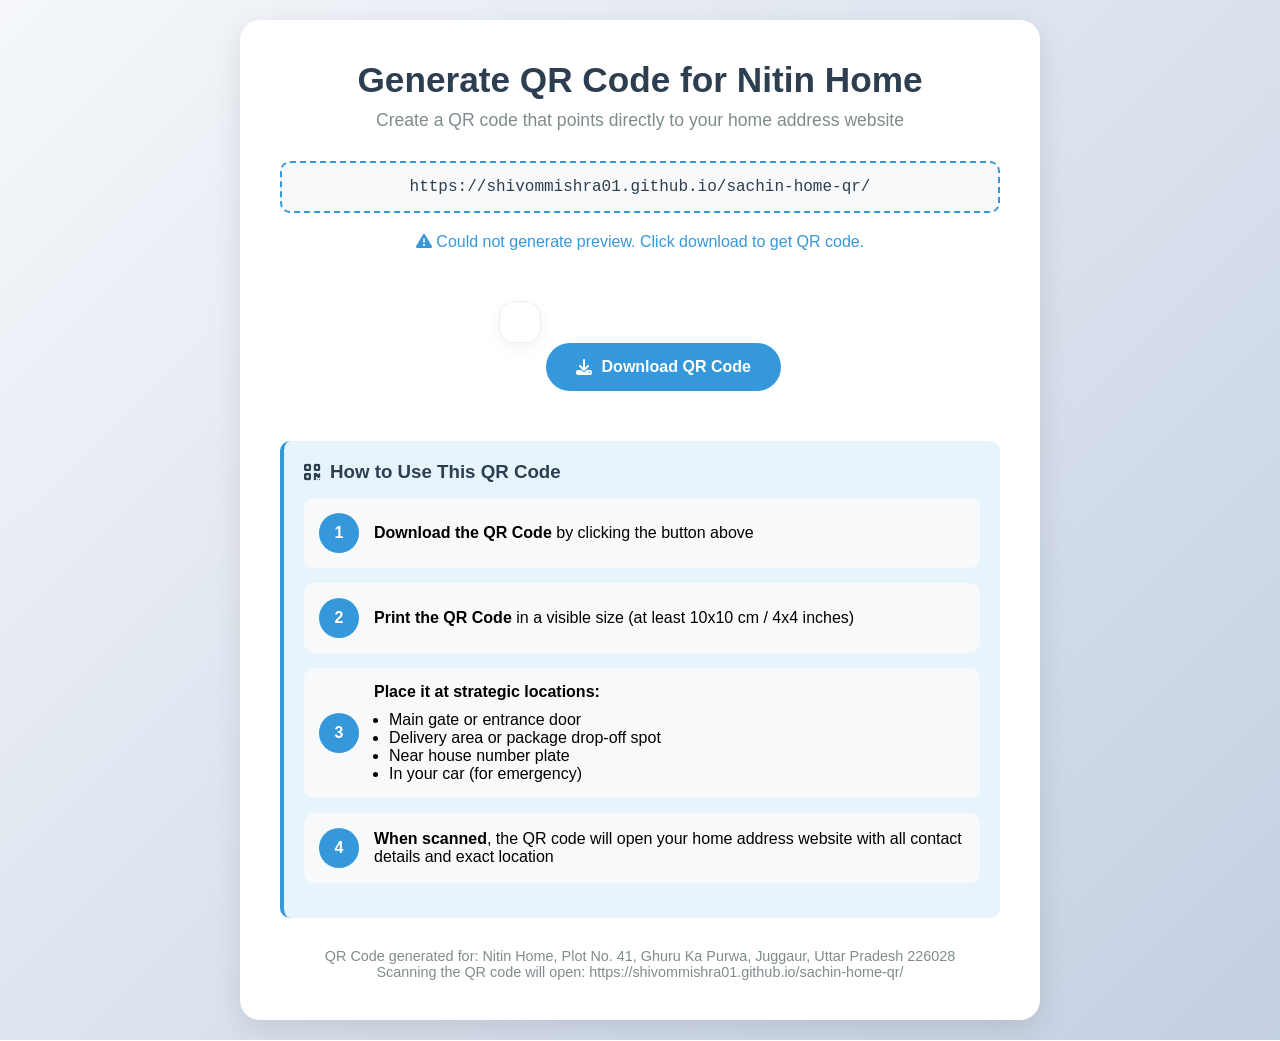
==== generate-qr.html @ 1f2d8676 "QR Update" ====
<!DOCTYPE html>
<html lang="en">

<head>
    <meta charset="UTF-8">
    <meta name="viewport" content="width=device-width, initial-scale=1.0">
    <title>Generate QR Code for Nitin Home</title>
    <link rel="stylesheet" href="https://cdnjs.cloudflare.com/ajax/libs/font-awesome/6.4.0/css/all.min.css">
    <style>
        * {
            margin: 0;
            padding: 0;
            box-sizing: border-box;
            font-family: 'Segoe UI', Tahoma, Geneva, Verdana, sans-serif;
        }

        body {
            background: linear-gradient(135deg, #f5f7fa 0%, #c3cfe2 100%);
            min-height: 100vh;
            display: flex;
            flex-direction: column;
            align-items: center;
            justify-content: center;
            padding: 20px;
        }

        .container {
            max-width: 800px;
            width: 100%;
            background: white;
            border-radius: 20px;
            box-shadow: 0 10px 30px rgba(0, 0, 0, 0.1);
            padding: 40px;
            text-align: center;
        }

        h1 {
            color: #2c3e50;
            margin-bottom: 10px;
            font-size: 2.2rem;
        }

        .subtitle {
            color: #7f8c8d;
            margin-bottom: 30px;
            font-size: 1.1rem;
        }

        .url-display {
            background: #f8f9fa;
            padding: 15px;
            border-radius: 10px;
            margin: 20px 0;
            border: 2px dashed #3498db;
            word-break: break-all;
            font-family: monospace;
            font-size: 1rem;
            color: #2c3e50;
        }

        .qr-container {
            margin: 30px auto;
            padding: 20px;
            background: white;
            border-radius: 15px;
            display: inline-block;
            box-shadow: 0 5px 15px rgba(0, 0, 0, 0.05);
            border: 1px solid #eee;
        }

        .qr-image {
            width: 300px;
            height: 300px;
            object-fit: contain;
        }

        .download-btn {
            background: #3498db;
            color: white;
            border: none;
            padding: 15px 30px;
            border-radius: 50px;
            font-size: 1rem;
            font-weight: 600;
            cursor: pointer;
            margin: 20px 0;
            transition: all 0.3s ease;
            display: inline-flex;
            align-items: center;
            justify-content: center;
            gap: 10px;
        }

        .download-btn:hover {
            background: #2980b9;
            transform: translateY(-2px);
            box-shadow: 0 5px 15px rgba(52, 152, 219, 0.3);
        }

        .instructions {
            background: #e8f4fc;
            padding: 20px;
            border-radius: 10px;
            margin-top: 30px;
            text-align: left;
            border-left: 4px solid #3498db;
        }

        .instructions h3 {
            color: #2c3e50;
            margin-bottom: 15px;
            display: flex;
            align-items: center;
            gap: 10px;
        }

        .step {
            display: flex;
            align-items: center;
            background: #f8f9fa;
            padding: 15px;
            border-radius: 10px;
            margin: 15px 0;
            text-align: left;
        }

        .step-number {
            background: #3498db;
            color: white;
            width: 40px;
            height: 40px;
            border-radius: 50%;
            display: flex;
            align-items: center;
            justify-content: center;
            font-weight: bold;
            margin-right: 15px;
            flex-shrink: 0;
        }

        .step-content {
            flex: 1;
        }

        .footer {
            margin-top: 30px;
            color: #7f8c8d;
            font-size: 0.9rem;
        }

        .success-message {
            background: #d4edda;
            color: #155724;
            padding: 10px 20px;
            border-radius: 5px;
            margin: 10px 0;
            display: none;
        }

        .success-message.show {
            display: block;
        }

        .loading {
            display: none;
            color: #3498db;
            margin: 20px 0;
        }

        .loading.show {
            display: block;
        }

        .loading i {
            animation: spin 1s linear infinite;
        }

        @keyframes spin {
            0% {
                transform: rotate(0deg);
            }

            100% {
                transform: rotate(360deg);
            }
        }
    </style>
</head>

<body>
    <div class="container">
        <h1>Generate QR Code for Nitin Home</h1>
        <p class="subtitle">Create a QR code that points directly to your home address website</p>

        <div class="url-display">
            https://shivommishra01.github.io/sachin-home-qr/
        </div>

        <div class="loading" id="loading">
            <i class="fas fa-spinner"></i> Generating QR Code...
        </div>

        <div class="qr-container">
            <!-- QR Code will be inserted here -->
            <img id="qrImage" class="qr-image" src="" alt="QR Code for Nitin Home" style="display: none;">
        </div>

        <div id="successMessage" class="success-message"></div>

        <button class="download-btn" id="downloadBtn" style="display: none;">
            <i class="fas fa-download"></i> Download QR Code
        </button>

        <div class="instructions">
            <h3><i class="fas fa-qrcode"></i> How to Use This QR Code</h3>
            <div class="step">
                <div class="step-number">1</div>
                <div class="step-content">
                    <strong>Download the QR Code</strong> by clicking the button above
                </div>
            </div>

            <div class="step">
                <div class="step-number">2</div>
                <div class="step-content">
                    <strong>Print the QR Code</strong> in a visible size (at least 10x10 cm / 4x4 inches)
                </div>
            </div>

            <div class="step">
                <div class="step-number">3</div>
                <div class="step-content">
                    <strong>Place it at strategic locations:</strong>
                    <ul style="margin-top: 10px; margin-left: 15px;">
                        <li>Main gate or entrance door</li>
                        <li>Delivery area or package drop-off spot</li>
                        <li>Near house number plate</li>
                        <li>In your car (for emergency)</li>
                    </ul>
                </div>
            </div>

            <div class="step">
                <div class="step-number">4</div>
                <div class="step-content">
                    <strong>When scanned</strong>, the QR code will open your home address website with all contact
                    details and exact location
                </div>
            </div>
        </div>

        <div class="footer">
            <p>QR Code generated for: Nitin Home, Plot No. 41, Ghuru Ka Purwa, Juggaur, Uttar Pradesh 226028</p>
            <p>Scanning the QR code will open: https://shivommishra01.github.io/sachin-home-qr/</p>
        </div>
    </div>

    <script>
        // Your GitHub Pages URL
        const websiteUrl = "https://shivommishra01.github.io/sachin-home-qr/";

        // Using QRServer API
        const qrCodeUrl = `https://api.qrserver.com/v1/create-qr-code/?size=300x300&data=${encodeURIComponent(websiteUrl)}&format=png`;
        const highQualityQRUrl = `https://api.qrserver.com/v1/create-qr-code/?size=1000x1000&data=${encodeURIComponent(websiteUrl)}&format=png`;

        // Alternative APIs if the main one fails
        const alternativeApis = [
            `https://quickchart.io/qr?text=${encodeURIComponent(websiteUrl)}&size=300`,
            `https://api.qr-code-generator.com/v1/create?access-token=DEMO_TOKEN&qr_code_text=${encodeURIComponent(websiteUrl)}&image_format=PNG&image_width=300`
        ];

        // Initialize when page loads
        document.addEventListener('DOMContentLoaded', function () {
            const qrImage = document.getElementById('qrImage');
            const downloadBtn = document.getElementById('downloadBtn');
            const loading = document.getElementById('loading');
            const successMsg = document.getElementById('successMessage');

            // Show loading
            loading.classList.add('show');

            // Try to load QR code
            qrImage.onload = function () {
                // Success! Hide loading, show QR code and download button
                loading.classList.remove('show');
                qrImage.style.display = 'block';
                downloadBtn.style.display = 'inline-flex';

                successMsg.textContent = 'QR Code generated successfully!';
                successMsg.classList.add('show');

                setTimeout(() => {
                    successMsg.classList.remove('show');
                }, 3000);
            };

            qrImage.onerror = function () {
                // If first API fails, try alternatives
                console.log('First API failed, trying alternative...');
                qrImage.src = alternativeApis[0];

                qrImage.onerror = function () {
                    console.log('All APIs failed, showing download link only');
                    loading.innerHTML = '<i class="fas fa-exclamation-triangle"></i> Could not generate preview. Click download to get QR code.';

                    // Still show download button
                    downloadBtn.style.display = 'inline-flex';
                    qrImage.style.display = 'none';
                };
            };

            // Set the initial source
            qrImage.src = qrCodeUrl;

            // Download QR Code
            downloadBtn.addEventListener('click', function () {
                const btn = this;
                const originalHTML = btn.innerHTML;

                // Show loading state
                btn.innerHTML = '<i class="fas fa-spinner fa-spin"></i> Downloading...';
                btn.disabled = true;

                // Create a temporary anchor element for download
                const link = document.createElement('a');
                link.href = highQualityQRUrl;
                link.download = 'Nitin-Home-QR-Code.png';

                // Append to body, click, and remove
                document.body.appendChild(link);
                link.click();
                document.body.removeChild(link);

                // Show success message
                successMsg.textContent = 'QR Code downloaded successfully! Check your downloads folder.';
                successMsg.classList.add('show');

                // Reset button
                setTimeout(() => {
                    btn.innerHTML = originalHTML;
                    btn.disabled = false;
                }, 2000);

                // Hide success message after 5 seconds
                setTimeout(() => {
                    successMsg.classList.remove('show');
                }, 5000);
            });

            // Allow right-click save on the QR image
            qrImage.addEventListener('contextmenu', function (e) {
                // Allow default right-click menu for "Save Image As"
                return true;
            });
        });
    </script>
</body>

</html>
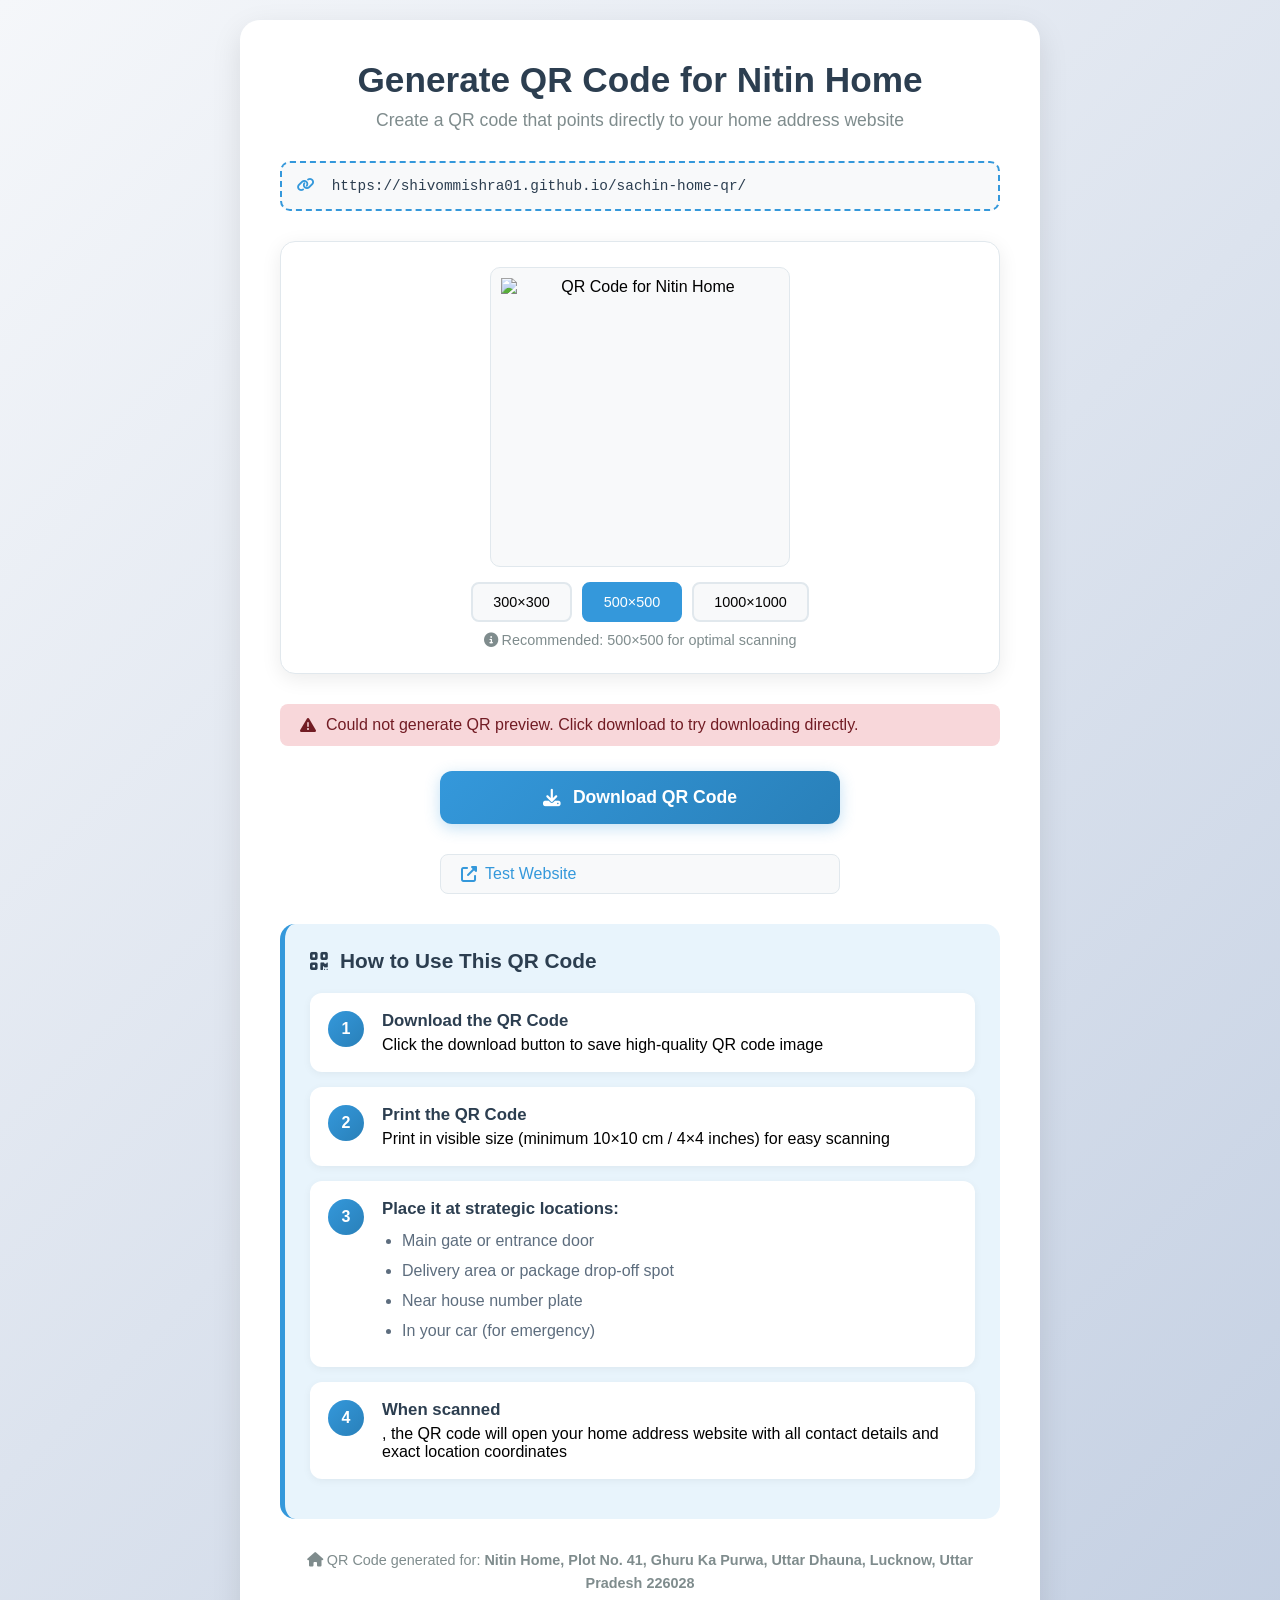
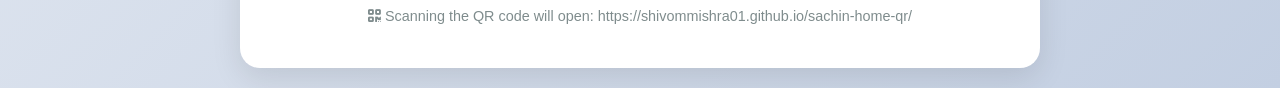
==== commit 557180f5: "Update QR" ====
--- a/generate-qr.html
+++ b/generate-qr.html
@@ -54,125 +54,230 @@
             border: 2px dashed #3498db;
             word-break: break-all;
             font-family: monospace;
-            font-size: 1rem;
+            font-size: 0.9rem;
             color: #2c3e50;
+            text-align: left;
+        }
+
+        .url-display i {
+            color: #3498db;
+            margin-right: 8px;
+        }
+
+        .qr-display-section {
+            margin: 30px 0;
         }
 
         .qr-container {
-            margin: 30px auto;
-            padding: 20px;
             background: white;
             border-radius: 15px;
+            padding: 25px;
             display: inline-block;
-            box-shadow: 0 5px 15px rgba(0, 0, 0, 0.05);
-            border: 1px solid #eee;
-        }
-
-        .qr-image {
+            box-shadow: 0 5px 20px rgba(0, 0, 0, 0.08);
+            border: 1px solid #e1e8ed;
+            margin: 20px 0;
+            position: relative;
+        }
+
+        .qr-wrapper {
             width: 300px;
             height: 300px;
+            display: flex;
+            align-items: center;
+            justify-content: center;
+            margin: 0 auto;
+            background: #f8f9fa;
+            border-radius: 10px;
+            border: 1px solid #e1e8ed;
+            overflow: hidden;
+        }
+
+        .qr-image {
+            width: 100%;
+            height: 100%;
             object-fit: contain;
+            padding: 10px;
+            transition: transform 0.3s ease;
+        }
+
+        .qr-image:hover {
+            transform: scale(1.02);
+        }
+
+        .qr-actions {
+            display: flex;
+            flex-direction: column;
+            gap: 15px;
+            max-width: 400px;
+            margin: 25px auto;
         }
 
         .download-btn {
+            background: linear-gradient(135deg, #3498db 0%, #2980b9 100%);
+            color: white;
+            border: none;
+            padding: 16px 30px;
+            border-radius: 12px;
+            font-size: 1.1rem;
+            font-weight: 600;
+            cursor: pointer;
+            transition: all 0.3s ease;
+            display: flex;
+            align-items: center;
+            justify-content: center;
+            gap: 12px;
+            box-shadow: 0 4px 15px rgba(52, 152, 219, 0.3);
+        }
+
+        .download-btn:hover {
+            transform: translateY(-3px);
+            box-shadow: 0 8px 20px rgba(52, 152, 219, 0.4);
+        }
+
+        .download-btn:active {
+            transform: translateY(-1px);
+        }
+
+        .size-options {
+            display: flex;
+            gap: 10px;
+            justify-content: center;
+            margin-top: 15px;
+        }
+
+        .size-btn {
+            background: #f8f9fa;
+            border: 2px solid #e1e8ed;
+            padding: 10px 20px;
+            border-radius: 8px;
+            font-size: 0.9rem;
+            font-weight: 500;
+            cursor: pointer;
+            transition: all 0.3s ease;
+        }
+
+        .size-btn:hover {
+            background: #e9ecef;
+            border-color: #3498db;
+        }
+
+        .size-btn.active {
             background: #3498db;
             color: white;
-            border: none;
-            padding: 15px 30px;
-            border-radius: 50px;
-            font-size: 1rem;
-            font-weight: 600;
-            cursor: pointer;
-            margin: 20px 0;
-            transition: all 0.3s ease;
-            display: inline-flex;
-            align-items: center;
-            justify-content: center;
-            gap: 10px;
-        }
-
-        .download-btn:hover {
-            background: #2980b9;
-            transform: translateY(-2px);
-            box-shadow: 0 5px 15px rgba(52, 152, 219, 0.3);
+            border-color: #3498db;
         }
 
         .instructions {
             background: #e8f4fc;
-            padding: 20px;
-            border-radius: 10px;
+            padding: 25px;
+            border-radius: 15px;
             margin-top: 30px;
             text-align: left;
-            border-left: 4px solid #3498db;
+            border-left: 5px solid #3498db;
         }
 
         .instructions h3 {
             color: #2c3e50;
-            margin-bottom: 15px;
-            display: flex;
-            align-items: center;
-            gap: 10px;
+            margin-bottom: 20px;
+            display: flex;
+            align-items: center;
+            gap: 12px;
+            font-size: 1.3rem;
         }
 
         .step {
             display: flex;
-            align-items: center;
-            background: #f8f9fa;
-            padding: 15px;
-            border-radius: 10px;
+            align-items: flex-start;
+            background: white;
+            padding: 18px;
+            border-radius: 12px;
             margin: 15px 0;
             text-align: left;
+            box-shadow: 0 2px 8px rgba(0, 0, 0, 0.05);
+            transition: transform 0.3s ease;
+        }
+
+        .step:hover {
+            transform: translateX(5px);
         }
 
         .step-number {
-            background: #3498db;
+            background: linear-gradient(135deg, #3498db 0%, #2980b9 100%);
             color: white;
-            width: 40px;
-            height: 40px;
+            width: 36px;
+            height: 36px;
             border-radius: 50%;
             display: flex;
             align-items: center;
             justify-content: center;
             font-weight: bold;
-            margin-right: 15px;
+            margin-right: 18px;
             flex-shrink: 0;
+            font-size: 1rem;
         }
 
         .step-content {
             flex: 1;
+        }
+
+        .step-content strong {
+            color: #2c3e50;
+            font-size: 1.05rem;
+            display: block;
+            margin-bottom: 5px;
+        }
+
+        .step-content ul {
+            margin-left: 20px;
+            margin-top: 10px;
+            color: #5d6d7e;
+        }
+
+        .step-content li {
+            margin-bottom: 6px;
+            line-height: 1.5;
         }
 
         .footer {
             margin-top: 30px;
             color: #7f8c8d;
             font-size: 0.9rem;
+            line-height: 1.6;
         }
 
         .success-message {
             background: #d4edda;
             color: #155724;
-            padding: 10px 20px;
-            border-radius: 5px;
-            margin: 10px 0;
+            padding: 12px 20px;
+            border-radius: 8px;
+            margin: 15px 0;
             display: none;
+            align-items: center;
+            gap: 10px;
+            animation: fadeIn 0.5s ease;
         }
 
         .success-message.show {
-            display: block;
+            display: flex;
         }
 
         .loading {
-            display: none;
+            display: flex;
+            align-items: center;
+            justify-content: center;
+            gap: 15px;
             color: #3498db;
-            margin: 20px 0;
-        }
-
-        .loading.show {
-            display: block;
+            margin: 30px 0;
+            padding: 20px;
+            background: #f8f9fa;
+            border-radius: 10px;
+            font-size: 1.1rem;
+            font-weight: 500;
         }
 
         .loading i {
             animation: spin 1s linear infinite;
+            font-size: 1.5rem;
         }
 
         @keyframes spin {
@@ -182,6 +287,93 @@
 
             100% {
                 transform: rotate(360deg);
+            }
+        }
+
+        @keyframes fadeIn {
+            from {
+                opacity: 0;
+                transform: translateY(-10px);
+            }
+
+            to {
+                opacity: 1;
+                transform: translateY(0);
+            }
+        }
+
+        .qr-size-info {
+            margin-top: 10px;
+            color: #7f8c8d;
+            font-size: 0.9rem;
+        }
+
+        .test-link {
+            display: inline-flex;
+            align-items: center;
+            gap: 8px;
+            background: #f8f9fa;
+            color: #3498db;
+            padding: 10px 20px;
+            border-radius: 8px;
+            text-decoration: none;
+            margin-top: 15px;
+            transition: all 0.3s ease;
+            border: 1px solid #e1e8ed;
+        }
+
+        .test-link:hover {
+            background: #3498db;
+            color: white;
+            transform: translateY(-2px);
+            box-shadow: 0 4px 12px rgba(52, 152, 219, 0.2);
+        }
+
+        @media (max-width: 768px) {
+            .container {
+                padding: 25px;
+            }
+
+            h1 {
+                font-size: 1.8rem;
+            }
+
+            .qr-wrapper {
+                width: 250px;
+                height: 250px;
+            }
+
+            .size-options {
+                flex-wrap: wrap;
+            }
+
+            .step {
+                flex-direction: column;
+                align-items: flex-start;
+            }
+
+            .step-number {
+                margin-bottom: 10px;
+            }
+        }
+
+        @media (max-width: 480px) {
+            .container {
+                padding: 20px;
+            }
+
+            .qr-wrapper {
+                width: 200px;
+                height: 200px;
+            }
+
+            .download-btn {
+                padding: 14px 20px;
+                font-size: 1rem;
+            }
+
+            .instructions {
+                padding: 20px;
             }
         }
     </style>
@@ -193,37 +385,65 @@
         <p class="subtitle">Create a QR code that points directly to your home address website</p>
 
         <div class="url-display">
+            <i class="fas fa-link"></i>
             https://shivommishra01.github.io/sachin-home-qr/
         </div>
 
-        <div class="loading" id="loading">
-            <i class="fas fa-spinner"></i> Generating QR Code...
+        <div class="qr-display-section">
+            <div class="loading" id="loading">
+                <i class="fas fa-spinner"></i>
+                <span>Generating QR Code...</span>
+            </div>
+
+            <div class="qr-container" style="display: none;" id="qrContainer">
+                <div class="qr-wrapper">
+                    <img id="qrImage" class="qr-image" src="" alt="QR Code for Nitin Home">
+                </div>
+
+                <div class="size-options">
+                    <button class="size-btn" data-size="300">300×300</button>
+                    <button class="size-btn active" data-size="500">500×500</button>
+                    <button class="size-btn" data-size="1000">1000×1000</button>
+                </div>
+
+                <div class="qr-size-info">
+                    <i class="fas fa-info-circle"></i>
+                    Recommended: 500×500 for optimal scanning
+                </div>
+            </div>
         </div>
 
-        <div class="qr-container">
-            <!-- QR Code will be inserted here -->
-            <img id="qrImage" class="qr-image" src="" alt="QR Code for Nitin Home" style="display: none;">
+        <div id="successMessage" class="success-message">
+            <i class="fas fa-check-circle"></i>
+            <span></span>
         </div>
 
-        <div id="successMessage" class="success-message"></div>
-
-        <button class="download-btn" id="downloadBtn" style="display: none;">
-            <i class="fas fa-download"></i> Download QR Code
-        </button>
+        <div class="qr-actions">
+            <button class="download-btn" id="downloadBtn" style="display: none;">
+                <i class="fas fa-download"></i> Download QR Code
+            </button>
+
+            <a href="https://shivommishra01.github.io/sachin-home-qr/" class="test-link" target="_blank">
+                <i class="fas fa-external-link-alt"></i>
+                Test Website
+            </a>
+        </div>
 
         <div class="instructions">
             <h3><i class="fas fa-qrcode"></i> How to Use This QR Code</h3>
             <div class="step">
                 <div class="step-number">1</div>
                 <div class="step-content">
-                    <strong>Download the QR Code</strong> by clicking the button above
+                    <strong>Download the QR Code</strong>
+                    Click the download button to save high-quality QR code image
                 </div>
             </div>
 
             <div class="step">
                 <div class="step-number">2</div>
                 <div class="step-content">
-                    <strong>Print the QR Code</strong> in a visible size (at least 10x10 cm / 4x4 inches)
+                    <strong>Print the QR Code</strong>
+                    Print in visible size (minimum 10×10 cm / 4×4 inches) for easy scanning
                 </div>
             </div>
 
@@ -231,7 +451,7 @@
                 <div class="step-number">3</div>
                 <div class="step-content">
                     <strong>Place it at strategic locations:</strong>
-                    <ul style="margin-top: 10px; margin-left: 15px;">
+                    <ul>
                         <li>Main gate or entrance door</li>
                         <li>Delivery area or package drop-off spot</li>
                         <li>Near house number plate</li>
@@ -244,14 +464,16 @@
                 <div class="step-number">4</div>
                 <div class="step-content">
                     <strong>When scanned</strong>, the QR code will open your home address website with all contact
-                    details and exact location
+                    details and exact location coordinates
                 </div>
             </div>
         </div>
 
         <div class="footer">
-            <p>QR Code generated for: Nitin Home, Plot No. 41, Ghuru Ka Purwa, Juggaur, Uttar Pradesh 226028</p>
-            <p>Scanning the QR code will open: https://shivommishra01.github.io/sachin-home-qr/</p>
+            <p><i class="fas fa-home"></i> QR Code generated for: <strong>Nitin Home, Plot No. 41, Ghuru Ka Purwa, Uttar
+                    Dhauna, Lucknow, Uttar Pradesh 226028</strong></p>
+            <p style="margin-top: 10px;"><i class="fas fa-qrcode"></i> Scanning the QR code will open:
+                https://shivommishra01.github.io/sachin-home-qr/</p>
         </div>
     </div>
 
@@ -259,58 +481,87 @@
         // Your GitHub Pages URL
         const websiteUrl = "https://shivommishra01.github.io/sachin-home-qr/";
 
-        // Using QRServer API
-        const qrCodeUrl = `https://api.qrserver.com/v1/create-qr-code/?size=300x300&data=${encodeURIComponent(websiteUrl)}&format=png`;
-        const highQualityQRUrl = `https://api.qrserver.com/v1/create-qr-code/?size=1000x1000&data=${encodeURIComponent(websiteUrl)}&format=png`;
+        // Current QR size
+        let currentSize = 500;
+        let currentQRUrl = '';
+
+        // Generate QR URL with size
+        function getQRUrl(size) {
+            return `https://api.qrserver.com/v1/create-qr-code/?size=${size}x${size}&data=${encodeURIComponent(websiteUrl)}&format=png&margin=10&color=2c3e50&bgcolor=ffffff&qzone=1`;
+        }
 
         // Alternative APIs if the main one fails
-        const alternativeApis = [
-            `https://quickchart.io/qr?text=${encodeURIComponent(websiteUrl)}&size=300`,
-            `https://api.qr-code-generator.com/v1/create?access-token=DEMO_TOKEN&qr_code_text=${encodeURIComponent(websiteUrl)}&image_format=PNG&image_width=300`
-        ];
+        const alternativeApis = {
+            300: `https://quickchart.io/qr?text=${encodeURIComponent(websiteUrl)}&size=300&margin=1&dark=2c3e50&light=ffffff&format=png`,
+            500: `https://quickchart.io/qr?text=${encodeURIComponent(websiteUrl)}&size=500&margin=1&dark=2c3e50&light=ffffff&format=png`,
+            1000: `https://quickchart.io/qr?text=${encodeURIComponent(websiteUrl)}&size=1000&margin=1&dark=2c3e50&light=ffffff&format=png`
+        };
 
         // Initialize when page loads
         document.addEventListener('DOMContentLoaded', function () {
             const qrImage = document.getElementById('qrImage');
             const downloadBtn = document.getElementById('downloadBtn');
             const loading = document.getElementById('loading');
+            const qrContainer = document.getElementById('qrContainer');
             const successMsg = document.getElementById('successMessage');
-
-            // Show loading
-            loading.classList.add('show');
-
-            // Try to load QR code
-            qrImage.onload = function () {
-                // Success! Hide loading, show QR code and download button
-                loading.classList.remove('show');
-                qrImage.style.display = 'block';
-                downloadBtn.style.display = 'inline-flex';
-
-                successMsg.textContent = 'QR Code generated successfully!';
-                successMsg.classList.add('show');
-
-                setTimeout(() => {
-                    successMsg.classList.remove('show');
-                }, 3000);
-            };
-
-            qrImage.onerror = function () {
-                // If first API fails, try alternatives
-                console.log('First API failed, trying alternative...');
-                qrImage.src = alternativeApis[0];
+            const sizeButtons = document.querySelectorAll('.size-btn');
+
+            // Generate initial QR code
+            generateQRCode(currentSize);
+
+            // Size button click handlers
+            sizeButtons.forEach(button => {
+                button.addEventListener('click', function () {
+                    // Update active button
+                    sizeButtons.forEach(btn => btn.classList.remove('active'));
+                    this.classList.add('active');
+
+                    // Get new size
+                    const newSize = parseInt(this.dataset.size);
+                    currentSize = newSize;
+
+                    // Show loading
+                    showLoading();
+
+                    // Generate new QR code
+                    generateQRCode(newSize);
+                });
+            });
+
+            // Generate QR code function
+            function generateQRCode(size) {
+                const mainUrl = getQRUrl(size);
+                currentQRUrl = mainUrl;
+
+                // Set image source
+                qrImage.src = mainUrl;
+
+                // Handle load/error
+                qrImage.onload = function () {
+                    // Success! Hide loading, show QR code and download button
+                    hideLoading();
+                    qrContainer.style.display = 'block';
+                    downloadBtn.style.display = 'flex';
+
+                    showSuccess('QR Code generated successfully!');
+                };
 
                 qrImage.onerror = function () {
-                    console.log('All APIs failed, showing download link only');
-                    loading.innerHTML = '<i class="fas fa-exclamation-triangle"></i> Could not generate preview. Click download to get QR code.';
-
-                    // Still show download button
-                    downloadBtn.style.display = 'inline-flex';
-                    qrImage.style.display = 'none';
+                    // If main API fails, try alternative
+                    console.log('Main API failed, trying alternative...');
+                    const altUrl = alternativeApis[size];
+                    qrImage.src = altUrl;
+                    currentQRUrl = altUrl;
+
+                    qrImage.onerror = function () {
+                        console.log('All APIs failed');
+                        hideLoading();
+                        showSuccess('Could not generate QR preview. Click download to try downloading directly.', 'error');
+                        qrContainer.style.display = 'block';
+                        downloadBtn.style.display = 'flex';
+                    };
                 };
-            };
-
-            // Set the initial source
-            qrImage.src = qrCodeUrl;
+            }
 
             // Download QR Code
             downloadBtn.addEventListener('click', function () {
@@ -323,28 +574,26 @@
 
                 // Create a temporary anchor element for download
                 const link = document.createElement('a');
-                link.href = highQualityQRUrl;
-                link.download = 'Nitin-Home-QR-Code.png';
+                link.href = currentQRUrl;
+                link.download = `Nitin-Home-QR-Code-${currentSize}x${currentSize}.png`;
 
                 // Append to body, click, and remove
                 document.body.appendChild(link);
-                link.click();
-                document.body.removeChild(link);
-
-                // Show success message
-                successMsg.textContent = 'QR Code downloaded successfully! Check your downloads folder.';
-                successMsg.classList.add('show');
-
-                // Reset button
+
+                // Add a small delay to ensure the link is ready
                 setTimeout(() => {
-                    btn.innerHTML = originalHTML;
-                    btn.disabled = false;
-                }, 2000);
-
-                // Hide success message after 5 seconds
-                setTimeout(() => {
-                    successMsg.classList.remove('show');
-                }, 5000);
+                    link.click();
+                    document.body.removeChild(link);
+
+                    // Show success message
+                    showSuccess(`QR Code (${currentSize}×${currentSize}) downloaded successfully! Check your downloads folder.`);
+
+                    // Reset button
+                    setTimeout(() => {
+                        btn.innerHTML = originalHTML;
+                        btn.disabled = false;
+                    }, 2000);
+                }, 100);
             });
 
             // Allow right-click save on the QR image
@@ -352,6 +601,38 @@
                 // Allow default right-click menu for "Save Image As"
                 return true;
             });
+
+            // Helper functions
+            function showLoading() {
+                loading.style.display = 'flex';
+                qrContainer.style.display = 'none';
+                downloadBtn.style.display = 'none';
+            }
+
+            function hideLoading() {
+                loading.style.display = 'none';
+            }
+
+            function showSuccess(message, type = 'success') {
+                const msgSpan = successMsg.querySelector('span');
+                msgSpan.textContent = message;
+
+                if (type === 'error') {
+                    successMsg.style.background = '#f8d7da';
+                    successMsg.style.color = '#721c24';
+                    successMsg.querySelector('i').className = 'fas fa-exclamation-triangle';
+                } else {
+                    successMsg.style.background = '#d4edda';
+                    successMsg.style.color = '#155724';
+                    successMsg.querySelector('i').className = 'fas fa-check-circle';
+                }
+
+                successMsg.classList.add('show');
+
+                setTimeout(() => {
+                    successMsg.classList.remove('show');
+                }, 5000);
+            }
         });
     </script>
 </body>
